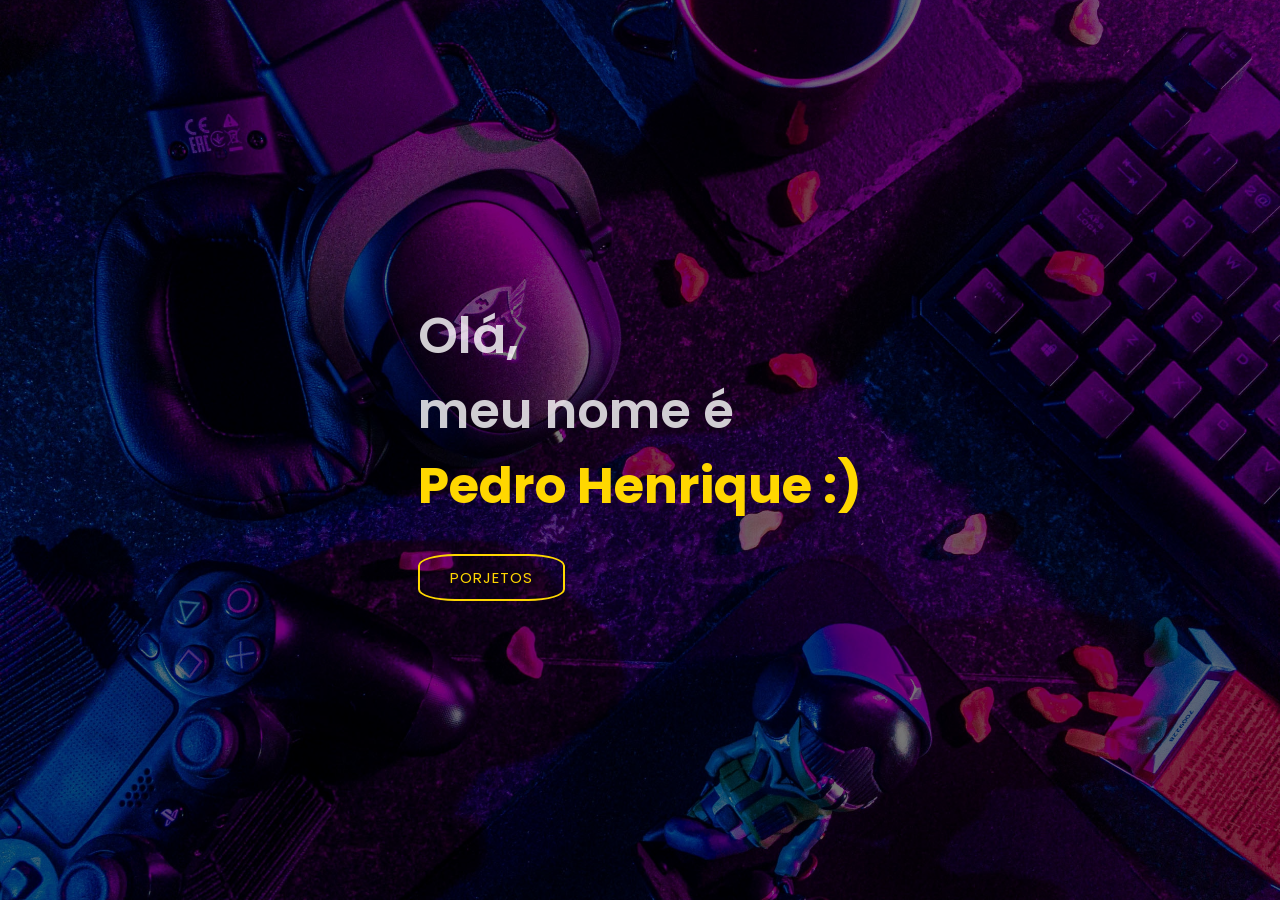
==== portfolio/portfolio/index.html @ c66fe40e "Primeira seção, seção de apresentação." ====
<!DOCTYPE html>
<html lang="pt-br">
<head>
    <meta charset="UTF-8">
    <meta http-equiv="X-UA-Compatible" content="IE=edge">
    <meta name="viewport" content="width=device-width, initial-scale=1.0">
    <title>Pedro Henrique.Dev</title>
    <link rel="stylesheet" href="style.css">
</head>
<body>
    <header>

    </header>
    <section id="presentation">
        <div class="presentation-container">
            <div>
                <h1>Olá,<span></span></h1>
                <h1>meu nome é<span></span></h1>
                <h1>Pedro Henrique :)<span></span></h1>
                <a href="#" type="button" class="cta">Porjetos</a>
            </div>
        </div>
    </section>
</body>
</html>
---- portfolio/portfolio/style.css ----
@import url('https://fonts.googleapis.com/css2?family=Poppins:ital,wght@0,200;0,400;0,500;0,600;0,700;1,100&display=swap');

*{
    margin: 0px;
    padding: 0px;
    box-sizing: border-box;
}
/*Criar variaveis para as corse*/

:root {
    /*CORES*/

    --cor0: ;
    --cor1: ;
    --cor2: ;

    /*FONTES*/

    --fonte-padrao: Arial, Helvetica, sans-serif;

}

html{
    font-size: 10px;
    font-family: 'Poppins', var(--fonte-padrao);
    scroll-behavior: smooth;
}

a {
    text-decoration: none;
}

/* Seção de apresentação */

.presentation-container {
    min-height: 100vh;
    width: 100%;
    display: flex;
    align-items: center;
    justify-content: center;
}

#presentation {
    background-image: url(./imagens/imagem01.jpg);
    background-size: cover;
    background-position: center;
    position: relative;
    z-index: 1;
}

#presentation  h1 {
    display: block;
    width: fit-content;
    font-weight: 600;
    font-size: 5rem;
    position: relative;
    color: transparent;
    animation: text_reveal .5 ease forwards;
    animation-delay: 1.5s;
}

#presentation h1:nth-child(1){
    animation-delay: .9s;
}
#presentation h1:nth-child(2){
    animation-delay: 2s;
}
#presentation h1:nth-child(3){
    animation: text_reveal_name .5s ease forwards;
    animation-delay: 2.9s;
}

#presentation .cta{
    display: inline-block;
    padding: 10px 30px;
    color: gold;
    background-color: transparent;
    border: 2px solid gold;
    border-radius: 25%;
    font-size: 1.5rem;
    text-transform: uppercase;
    letter-spacing: .1rem;
    margin-top: 30px;
}

#presentation .cta:hover {
    color: white;
    font-weight: 500;
    background-color: gold;
    box-shadow: 0px 0px 60px rgba(255, 217, 0, 0.774);
    text-shadow: 1px 1px 1px rgba(0, 0, 0, 0.89);
    transition-duration: .7s;
}

#presentation h1 span {
    position: absolute;
    top: 0;
    left: 0;
    height: 100%;
    width: 0%;
    animation: texte_reveal_box 1s ease;
    animation-delay: .5s;
    background-color: gold;
}

#presentation h1:nth-child(1) span{
    animation-delay: .5s;
}
#presentation h1:nth-child(2) span{
    animation-delay: 1.5s;
}
#presentation h1:nth-child(3) span{
    animation-delay: 2.5s;
}

#presentation::after {
    content: '';
    position: absolute;
    left: 0;
    top: 0;
    height: 100%;
    width: 100%;
    background-color: rgba(0, 0, 0, 0.534);
    z-index: -1;
}

/*keyframes*/

@keyframes text_reveal {
    100%{
        color: white;
    }
}

@keyframes text_reveal_name {
    100%{
        color: gold;
        font-weight: 700;
    }
}

@keyframes texte_reveal_box {
    50%{
        width: 100%;
        left: 0;
    }
    100%{
        width: 0;
        left: 100%;
    }
}
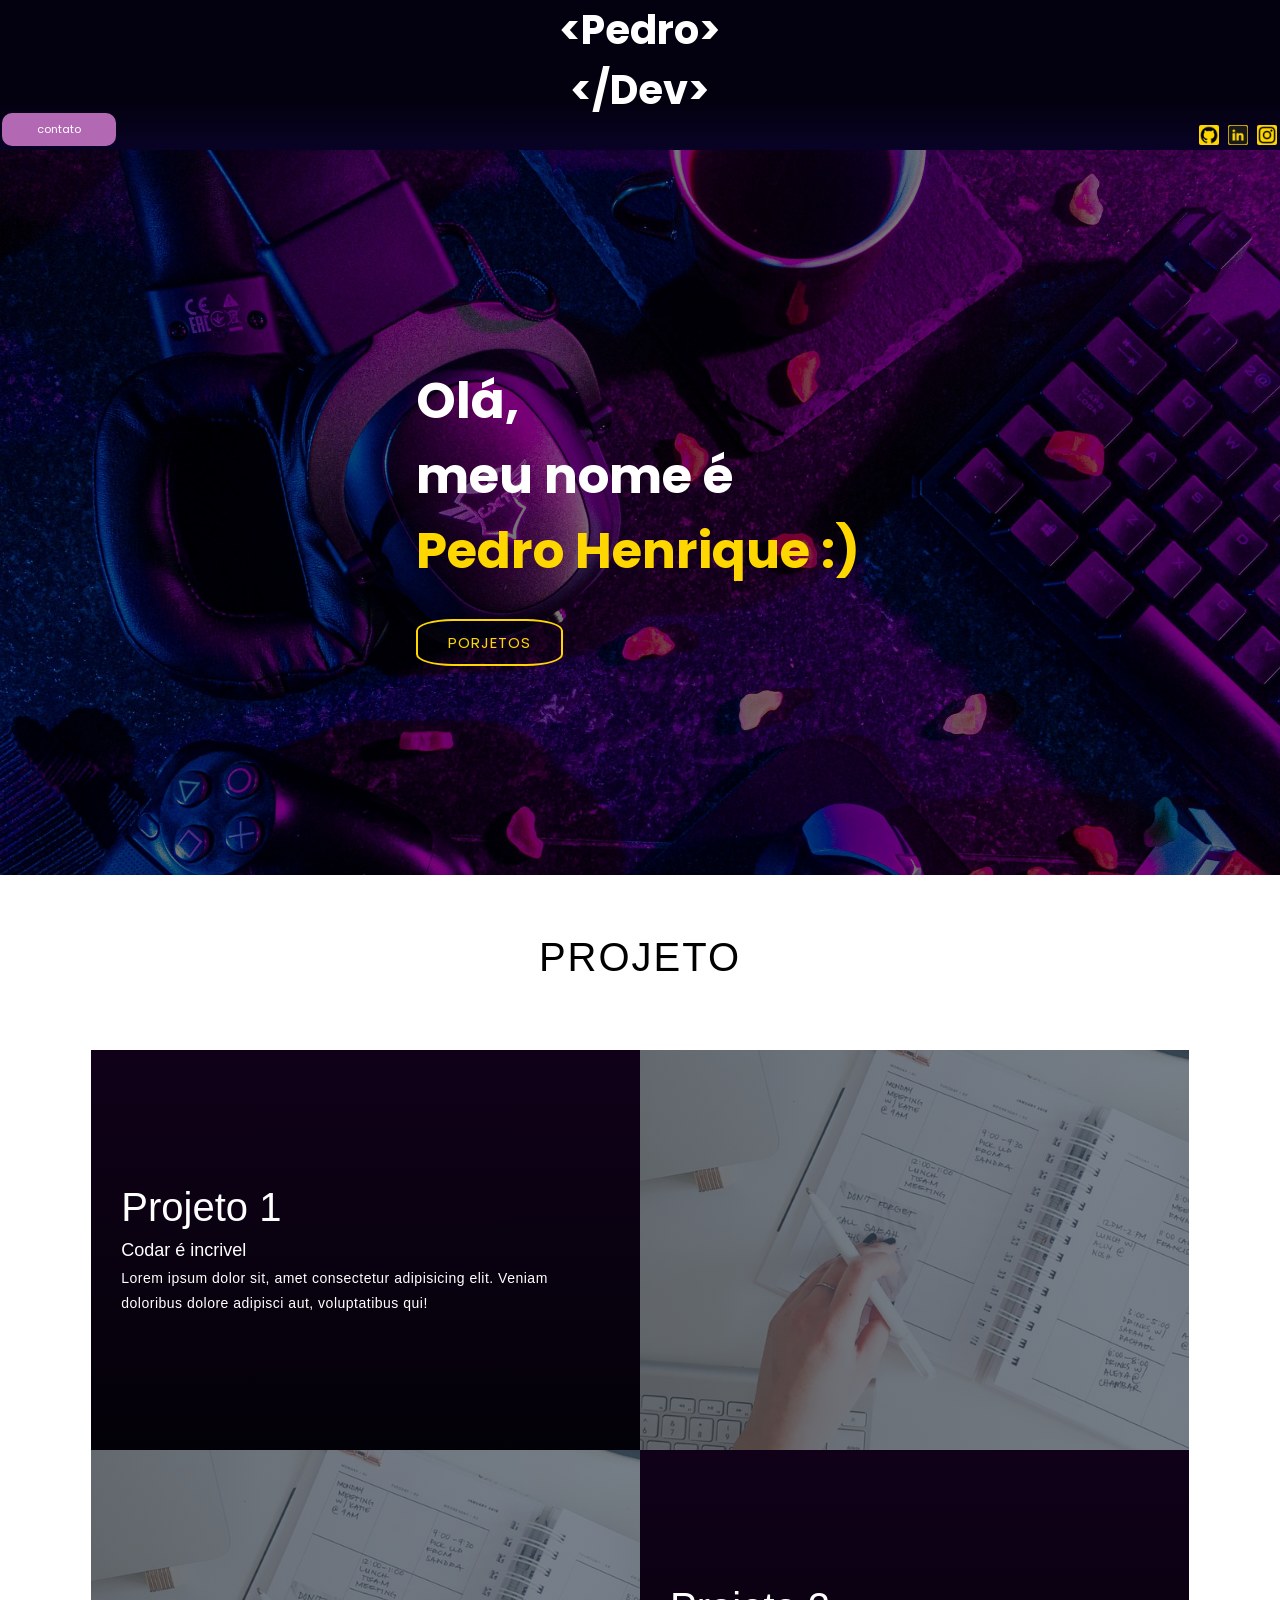
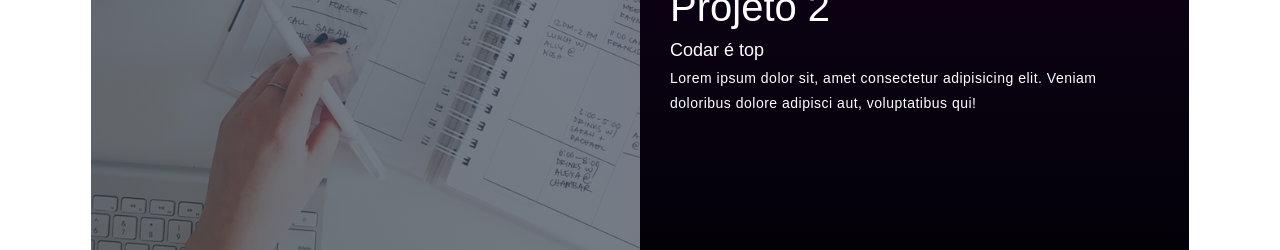
==== commit 54453161: "Adicionando seção de header e de portfolio." ====
--- a/portfolio/portfolio/index.html
+++ b/portfolio/portfolio/index.html
@@ -7,19 +7,69 @@
     <title>Pedro Henrique.Dev</title>
     <link rel="stylesheet" href="style.css">
 </head>
+
 <body>
     <header>
+        <div id="header-title">
+            <h1>&lt;Pedro&gt;</h1>
+            <h1>&lt;/Dev&gt;</h1>
+        </div>
+        <nav>
+            <div id="nave container">
+                <div id="internal-links">
+                    <!--<a href="#" target="_self">home</a>-->
+                    <a href="#" target="_self">contato</a>
+                </div>
+                <div id="external-links">
+                    <a href="#" target="_blank"><img src="./imagens/github-link.png" alt="link para o github"></a>
+                    <a href="#" target="_blank"><img src="./imagens/linkdin-link.png" alt="link para o linkdin"></a>
+                    <a href="#" target="_blank"><img src="./imagens/instagram-link.png" alt="link para o instagram"></a>
+                </div>
+            </div>
+        </nav>
+    </header>
 
-    </header>
     <section id="presentation">
-        <div class="presentation-container">
+        <div class="presentation container">
             <div>
                 <h1>Olá,<span></span></h1>
                 <h1>meu nome é<span></span></h1>
                 <h1>Pedro Henrique :)<span></span></h1>
-                <a href="#" type="button" class="cta">Porjetos</a>
+                <a href="#portfolio" type="button" class="cta">Porjetos</a>
+            </div>
+        </div>
+    </section>
+    <section id="portfolio">
+        <div class="portfolio container">
+            <div class="portfolio header">
+                <h1 class="section_title"><span>Projeto</span></h1>
+            </div>
+            <div class="all_projects">
+                <div class="project_item">
+                    <div class="porject_info">
+                        <h1>Projeto 1</h1>
+                        <h2>Codar é incrivel</h2>
+                        <p>Lorem ipsum dolor sit, amet consectetur adipisicing elit. Veniam doloribus dolore adipisci
+                        aut, voluptatibus qui!</p>
+                    </div>
+                    <div class="project_img">
+                        <img src="./imagens/imagem04.png" alt="Imagem do primeiro projeto da seção projetos">
+                    </div>
+                </div>
+                <div class="project_item">
+                    <div class="porject_info">
+                        <h1>Projeto 2</h1>
+                        <h2>Codar é top</h2>
+                        <p>Lorem ipsum dolor sit, amet consectetur adipisicing elit. Veniam doloribus dolore adipisci
+                            aut, voluptatibus qui!</p>
+                    </div>
+                    <div class="project_img">
+                        <img src="./imagens/imagem04.png" alt="Imagem do primeiro projeto da seção projetos">
+                    </div>
+                </div>
             </div>
         </div>
     </section>
 </body>
+
 </html>
--- a/portfolio/portfolio/style.css
+++ b/portfolio/portfolio/style.css
@@ -5,24 +5,10 @@
     padding: 0px;
     box-sizing: border-box;
 }
-/*Criar variaveis para as corse*/
-
-:root {
-    /*CORES*/
-
-    --cor0: ;
-    --cor1: ;
-    --cor2: ;
-
-    /*FONTES*/
-
-    --fonte-padrao: Arial, Helvetica, sans-serif;
-
-}
 
 html{
     font-size: 10px;
-    font-family: 'Poppins', var(--fonte-padrao);
+    font-family: 'Poppins', 'Segoe UI', Tahoma, Geneva, Verdana, sans-serif;
     scroll-behavior: smooth;
 }
 
@@ -30,44 +16,127 @@
     text-decoration: none;
 }
 
-/* Seção de apresentação */
-
-.presentation-container {
-    min-height: 100vh;
+img {
+    height: 100%;
+    width: 100%;
+    object-fit: cover;
+}
+
+p {
+    font-size: 1.4rem;
+    margin-top: 5px;
+    line-height: 2.5rem;
+    font-weight: 200;
+    letter-spacing: 0.05rem;
+}
+
+.container{
+    min-height: 80vh;
     width: 100%;
     display: flex;
     align-items: center;
     justify-content: center;
 }
 
+.section_title {
+    font-size: 4rem;
+    font-weight: 500;
+    color: black;
+    margin: 60px 0px 70px 0px;
+    text-transform: uppercase;
+    letter-spacing: 0.2rem;
+    text-align: center;
+}
+
+/* Seção do header */
+
+header {
+    background-image: linear-gradient(to top, hsl(249, 85%, 8%), hsl(248, 88%, 3%), hsl(248, 90%, 3%), hsl(248, 95%, 3%));
+    height: 150px;
+}
+
+#header-title h1{
+    display: block;
+    color: white;
+    font-size: 4rem;
+    margin: auto;
+    width: fit-content;
+}
+
+div#internal-links{
+    display: block;
+    margin: auto;
+    float: left;
+    margin-top: -8px;
+}
+
+div#external-links{
+    display: block;
+    margin: auto;
+    float: right;
+    margin-top: -5px;
+}
+
+#internal-links a {
+    display: inline-block;
+    padding: 8px 35px;
+    margin: 1px 2px;
+    background-color: rgb(179, 104, 179);
+    color: white;
+    border-radius: 10px;
+    font-size: 1.1rem;
+    
+}
+
+#external-links img {
+    width: 20px;
+    height: 20px;
+}
+
+#external-links a{
+    display: inline-block;
+    width: 20px;
+    height: 20px;
+    background-color: gold;
+    border-radius: 2px;
+    margin: 10px 3px;
+}
+
+/* Seção de apresentação */
+
 #presentation {
     background-image: url(./imagens/imagem01.jpg);
     background-size: cover;
-    background-position: center;
+    background-position: top center;
     position: relative;
     z-index: 1;
 }
 
-#presentation  h1 {
+#presentation h1 {
     display: block;
     width: fit-content;
-    font-weight: 600;
     font-size: 5rem;
     position: relative;
-    color: transparent;
-    animation: text_reveal .5 ease forwards;
-    animation-delay: 1.5s;
+    color: white;
+    border-right: 4px solid transparent;
+    animation: blinkCursor 600ms steps(40) infinite normal,;
+    white-space: nowrap;
+    overflow: hidden;
 }
 
 #presentation h1:nth-child(1){
-    animation-delay: .9s;
+    max-width: 108px; 
+    animation: blinkCursor 600ms steps(25) infinite normal, typing 4s steps(25) .8s normal both, hiddenCursor .1s 2.5s ease forwards;
 }
 #presentation h1:nth-child(2){
-    animation-delay: 2s;
+    max-width: 330px;
+    animation: blinkCursor 600ms steps(35) 2.8s infinite normal, typing 4s steps(35) 3s  normal both, hiddenCursor .1s 6.6s ease forwards;
+    
 }
 #presentation h1:nth-child(3){
-    animation: text_reveal_name .5s ease forwards;
-    animation-delay: 2.9s;
+    color: gold;
+   max-width: 448px;
+   animation: blinkCursor 600ms steps(40) 6.8s infinite normal, typing 4s steps(40) 7s  normal both;
 }
 
 #presentation .cta{
@@ -81,37 +150,20 @@
     text-transform: uppercase;
     letter-spacing: .1rem;
     margin-top: 30px;
-}
+    
+}
+
 
 #presentation .cta:hover {
     color: white;
     font-weight: 500;
     background-color: gold;
-    box-shadow: 0px 0px 60px rgba(255, 217, 0, 0.774);
+    box-shadow: 0px 0px 60px rgba(255, 217, 0, 0.89);
     text-shadow: 1px 1px 1px rgba(0, 0, 0, 0.89);
     transition-duration: .7s;
 }
 
-#presentation h1 span {
-    position: absolute;
-    top: 0;
-    left: 0;
-    height: 100%;
-    width: 0%;
-    animation: texte_reveal_box 1s ease;
-    animation-delay: .5s;
-    background-color: gold;
-}
-
-#presentation h1:nth-child(1) span{
-    animation-delay: .5s;
-}
-#presentation h1:nth-child(2) span{
-    animation-delay: 1.5s;
-}
-#presentation h1:nth-child(3) span{
-    animation-delay: 2.5s;
-}
+
 
 #presentation::after {
     content: '';
@@ -121,31 +173,160 @@
     height: 100%;
     width: 100%;
     background-color: rgba(0, 0, 0, 0.534);
-    z-index: -1;
-}
+    z-index: -2;
+}
+
+/* Seção de portfolio */
+
+#portfolio  .portfolio {
+    flex-direction: column;
+    margin: 0px auto;
+    max-width: 1200px;
+}
+
+#portfolio .portfolio_header h1 {
+    margin-bottom: 50px;
+}
+
+#portfolio .all_projects {
+    display: flex;
+    align-items: center;
+    justify-content: center;
+    flex-direction: column;
+}
+
+#portfolio .project_item {
+    display: flex;
+    align-items: center;
+    justify-content: center;
+    flex-direction: column;
+    width: 95%;
+    margin: 20px auto;
+    overflow: hidden;
+    border-radius: 10px;
+}
+
+#portfolio .porject_info {
+    padding: 30px;
+    flex-basis: 50%;
+    height: 100%;
+    display: flex;
+    align-items: flex-start;
+    justify-content: center;
+    flex-direction: column;
+    background-image: linear-gradient(to bottom, #100119 , #030108);
+    
+    color: white;
+}
+
+#portfolio .porject_info h1 {
+    font-size: 4rem;
+    font-weight: 500;
+}
+
+#portfolio .porject_info h2 {
+    font-size: 1.8rem;
+    font-weight: 500;
+    margin-top: 10px;
+}
+
+#portfolio .project_img {
+    flex-basis: 50%;
+    height: 400px;
+    overflow: hidden;
+    position: relative;
+}
+
+#portfolio .project_img::after {
+    content: '';
+    position: absolute;
+    left: 0;
+    top: 0;
+    height: 100%;
+    width: 100%;
+    background-image: linear-gradient(60deg, #29323c 0%, #485563 100%);
+    opacity: 0.7;
+    
+}
+
+#portfolio .project_img img {
+    transition: 0.5s ease transform;
+}
+
+#portfolio .project_item:hover .project_img img {
+    transform: scale(1.1);
+}
+
 
 /*keyframes*/
 
-@keyframes text_reveal {
-    100%{
-        color: white;
-    }
-}
-
-@keyframes text_reveal_name {
-    100%{
-        color: gold;
-        font-weight: 700;
-    }
-}
-
-@keyframes texte_reveal_box {
-    50%{
+@keyframes blinkCursor {
+    from{
+        border-right-color: gold;
+    }
+    to{
+        border-right-color: transparent;
+    }
+}
+
+@keyframes typing {
+    from{
+        width: 0;
+    }
+    to{
         width: 100%;
-        left: 0;
-    }
-    100%{
-        width: 0;
-        left: 100%;
+    }
+}
+
+@keyframes hiddenCursor {
+    from {
+        border-right-color: black;
+    }
+    to {
+        border-right-style: hidden;
+    }
+}
+
+
+/* Media Query */
+
+         /* Para telas menores */
+@media only screen and (max-width: 470px) {
+    #presentation h1:nth-child(1) {
+        font-size: 2.8rem;
+        max-width: 65px;
+    }
+
+    #presentation h1:nth-child(2) {
+        font-size: 2.8rem;
+        max-width: 186px;
+    }
+
+    #presentation h1:nth-child(3) {
+        font-size: 2.8rem;
+        max-width: 300px;
+    }
+}
+
+        /* Para telas maiores */
+@media only screen and (min-width: 768px) {
+    #portfolio .project_item {
+        flex-direction: row;
+        height: 400px;
+        margin: 0;
+        width: 100%;
+        border-radius: 0;
+    }
+
+    #portfolio .all_projects .porject_info {
+        height: 100%;
+    }
+
+    #portfolio .all_projects .porject_img {
+        height: 100%;
+    }
+
+    #portfolio .project_item:nth-child(even) {
+        flex-direction: row-reverse;
     }
 }
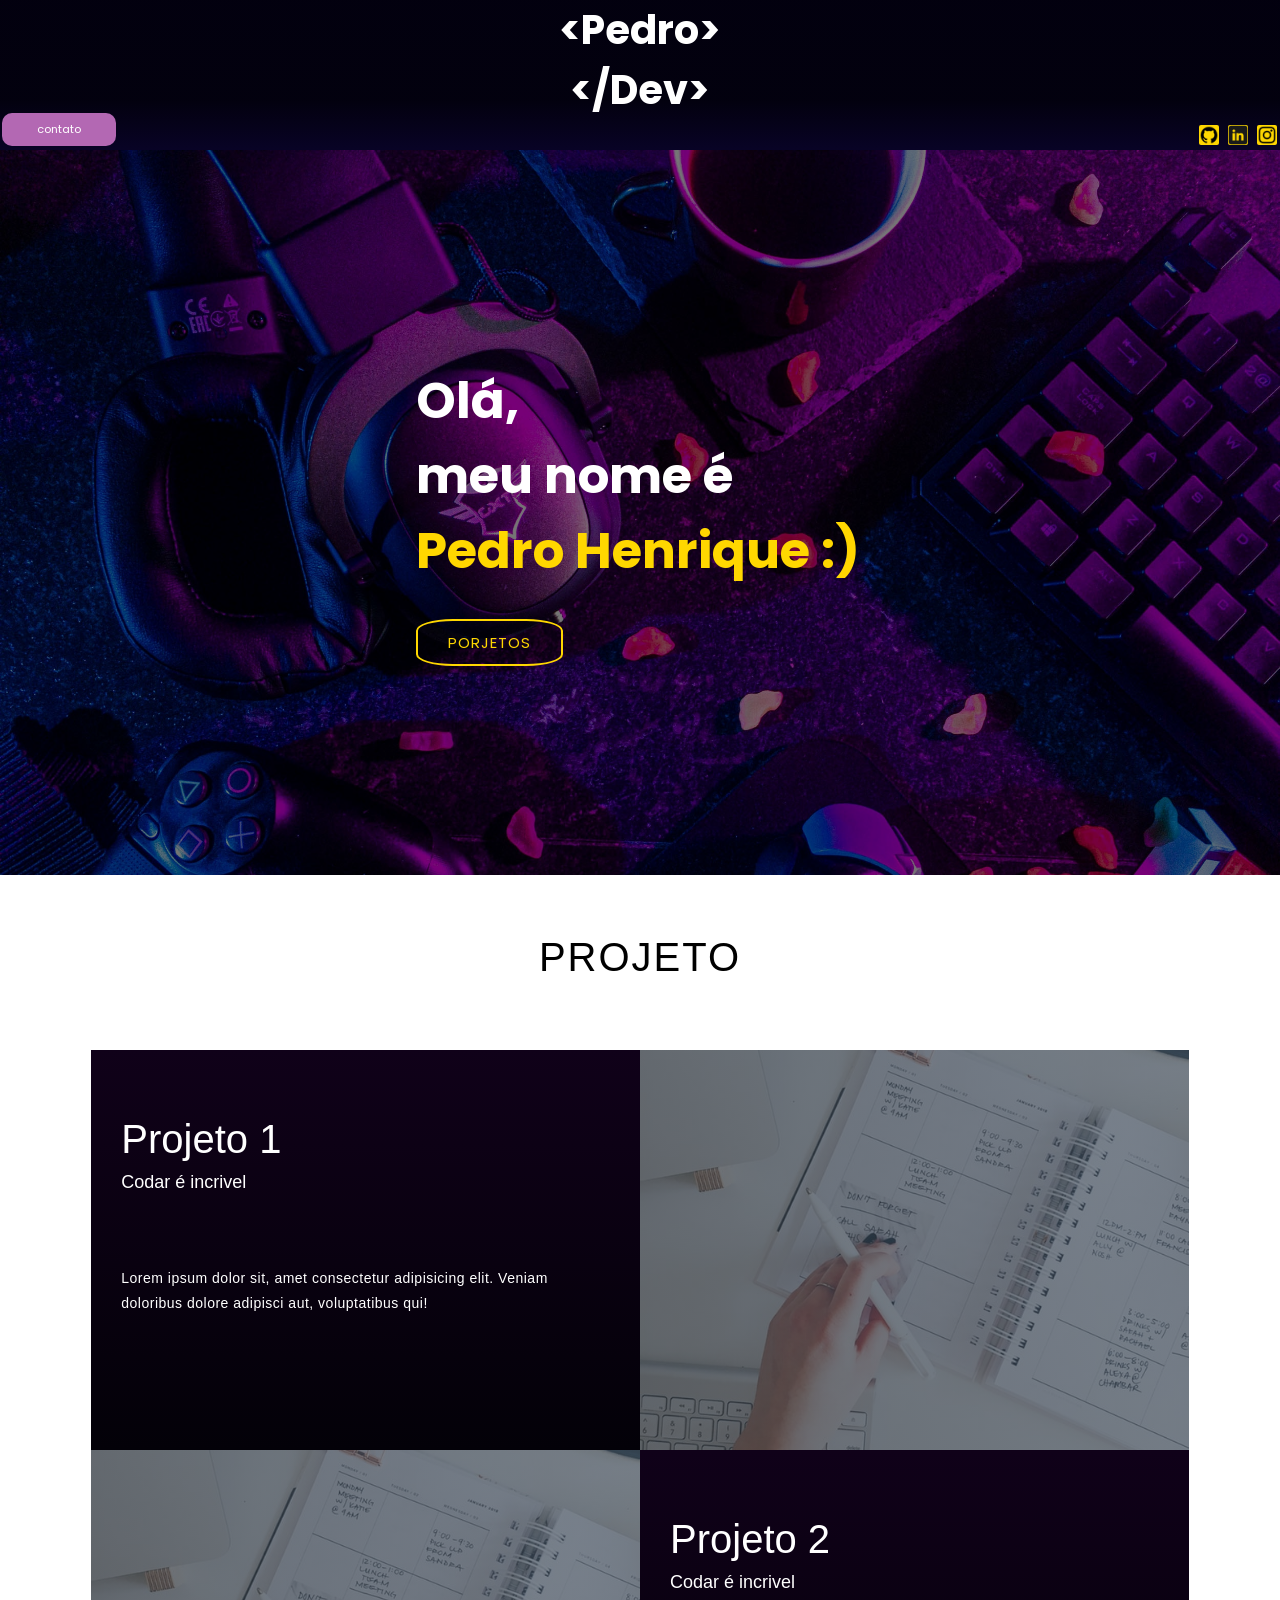
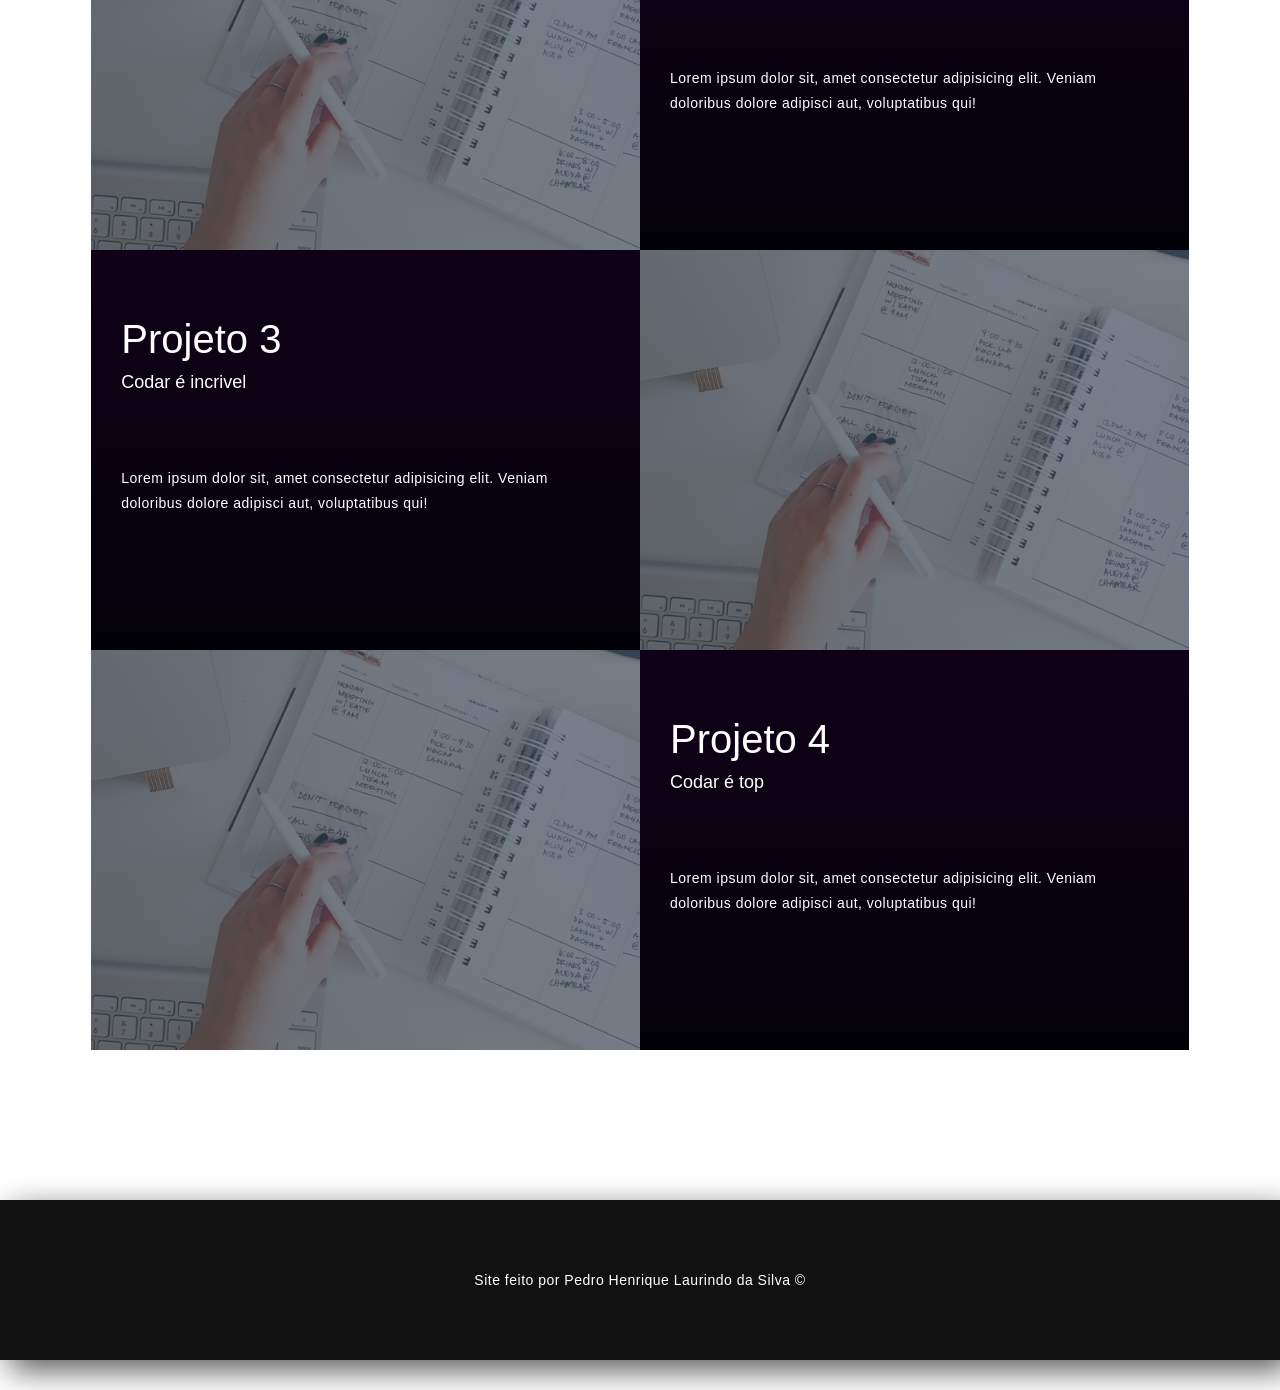
==== commit f1ba4559: "Adicionando footer e mais dois projetos" ====
--- a/portfolio/portfolio/index.html
+++ b/portfolio/portfolio/index.html
@@ -1,5 +1,6 @@
 <!DOCTYPE html>
 <html lang="pt-br">
+
 <head>
     <meta charset="UTF-8">
     <meta http-equiv="X-UA-Compatible" content="IE=edge">
@@ -50,7 +51,7 @@
                         <h1>Projeto 1</h1>
                         <h2>Codar é incrivel</h2>
                         <p>Lorem ipsum dolor sit, amet consectetur adipisicing elit. Veniam doloribus dolore adipisci
-                        aut, voluptatibus qui!</p>
+                            aut, voluptatibus qui!</p>
                     </div>
                     <div class="project_img">
                         <img src="./imagens/imagem04.png" alt="Imagem do primeiro projeto da seção projetos">
@@ -59,6 +60,28 @@
                 <div class="project_item">
                     <div class="porject_info">
                         <h1>Projeto 2</h1>
+                        <h2>Codar é incrivel</h2>
+                        <p>Lorem ipsum dolor sit, amet consectetur adipisicing elit. Veniam doloribus dolore adipisci
+                            aut, voluptatibus qui!</p>
+                    </div>
+                    <div class="project_img">
+                        <img src="./imagens/imagem04.png" alt="Imagem do primeiro projeto da seção projetos">
+                    </div>
+                </div>
+                <div class="project_item">
+                    <div class="porject_info">
+                        <h1>Projeto 3</h1>
+                        <h2>Codar é incrivel</h2>
+                        <p>Lorem ipsum dolor sit, amet consectetur adipisicing elit. Veniam doloribus dolore adipisci
+                            aut, voluptatibus qui!</p>
+                    </div>
+                    <div class="project_img">
+                        <img src="./imagens/imagem04.png" alt="Imagem do primeiro projeto da seção projetos">
+                    </div>
+                </div>
+                <div class="project_item">
+                    <div class="porject_info">
+                        <h1>Projeto 4</h1>
                         <h2>Codar é top</h2>
                         <p>Lorem ipsum dolor sit, amet consectetur adipisicing elit. Veniam doloribus dolore adipisci
                             aut, voluptatibus qui!</p>
@@ -70,6 +93,12 @@
             </div>
         </div>
     </section>
+
+    <footer>
+        <div id="footerParagraph">
+            <p>Site feito por Pedro Henrique Laurindo da Silva &copy;</p>
+        </div>
+    </footer>
 </body>
 
 </html>
--- a/portfolio/portfolio/style.css
+++ b/portfolio/portfolio/style.css
@@ -48,7 +48,9 @@
     text-align: center;
 }
 
+
 /* Seção do header */
+
 
 header {
     background-image: linear-gradient(to top, hsl(249, 85%, 8%), hsl(248, 88%, 3%), hsl(248, 90%, 3%), hsl(248, 95%, 3%));
@@ -102,7 +104,9 @@
     margin: 10px 3px;
 }
 
+
 /* Seção de apresentação */
+
 
 #presentation {
     background-image: url(./imagens/imagem01.jpg);
@@ -176,7 +180,9 @@
     z-index: -2;
 }
 
+
 /* Seção de portfolio */
+
 
 #portfolio  .portfolio {
     flex-direction: column;
@@ -258,6 +264,24 @@
 }
 
 
+/* Seção do footer */
+
+
+footer {
+    background-color: rgba(0, 0, 0, 0.932);
+    width: 100%;
+    height: 160px;
+    margin: 150px 0 30px;
+    box-shadow: 10px 10px 30px rgba(0, 0, 0, 0.664);
+    text-align: center;
+}
+
+p {
+    color: white;
+    padding: 67.5px 0;
+}
+
+
 /*keyframes*/
 
 @keyframes blinkCursor {
@@ -290,7 +314,9 @@
 
 /* Media Query */
 
+
          /* Para telas menores */
+    
 @media only screen and (max-width: 470px) {
     #presentation h1:nth-child(1) {
         font-size: 2.8rem;
@@ -309,6 +335,7 @@
 }
 
         /* Para telas maiores */
+
 @media only screen and (min-width: 768px) {
     #portfolio .project_item {
         flex-direction: row;
